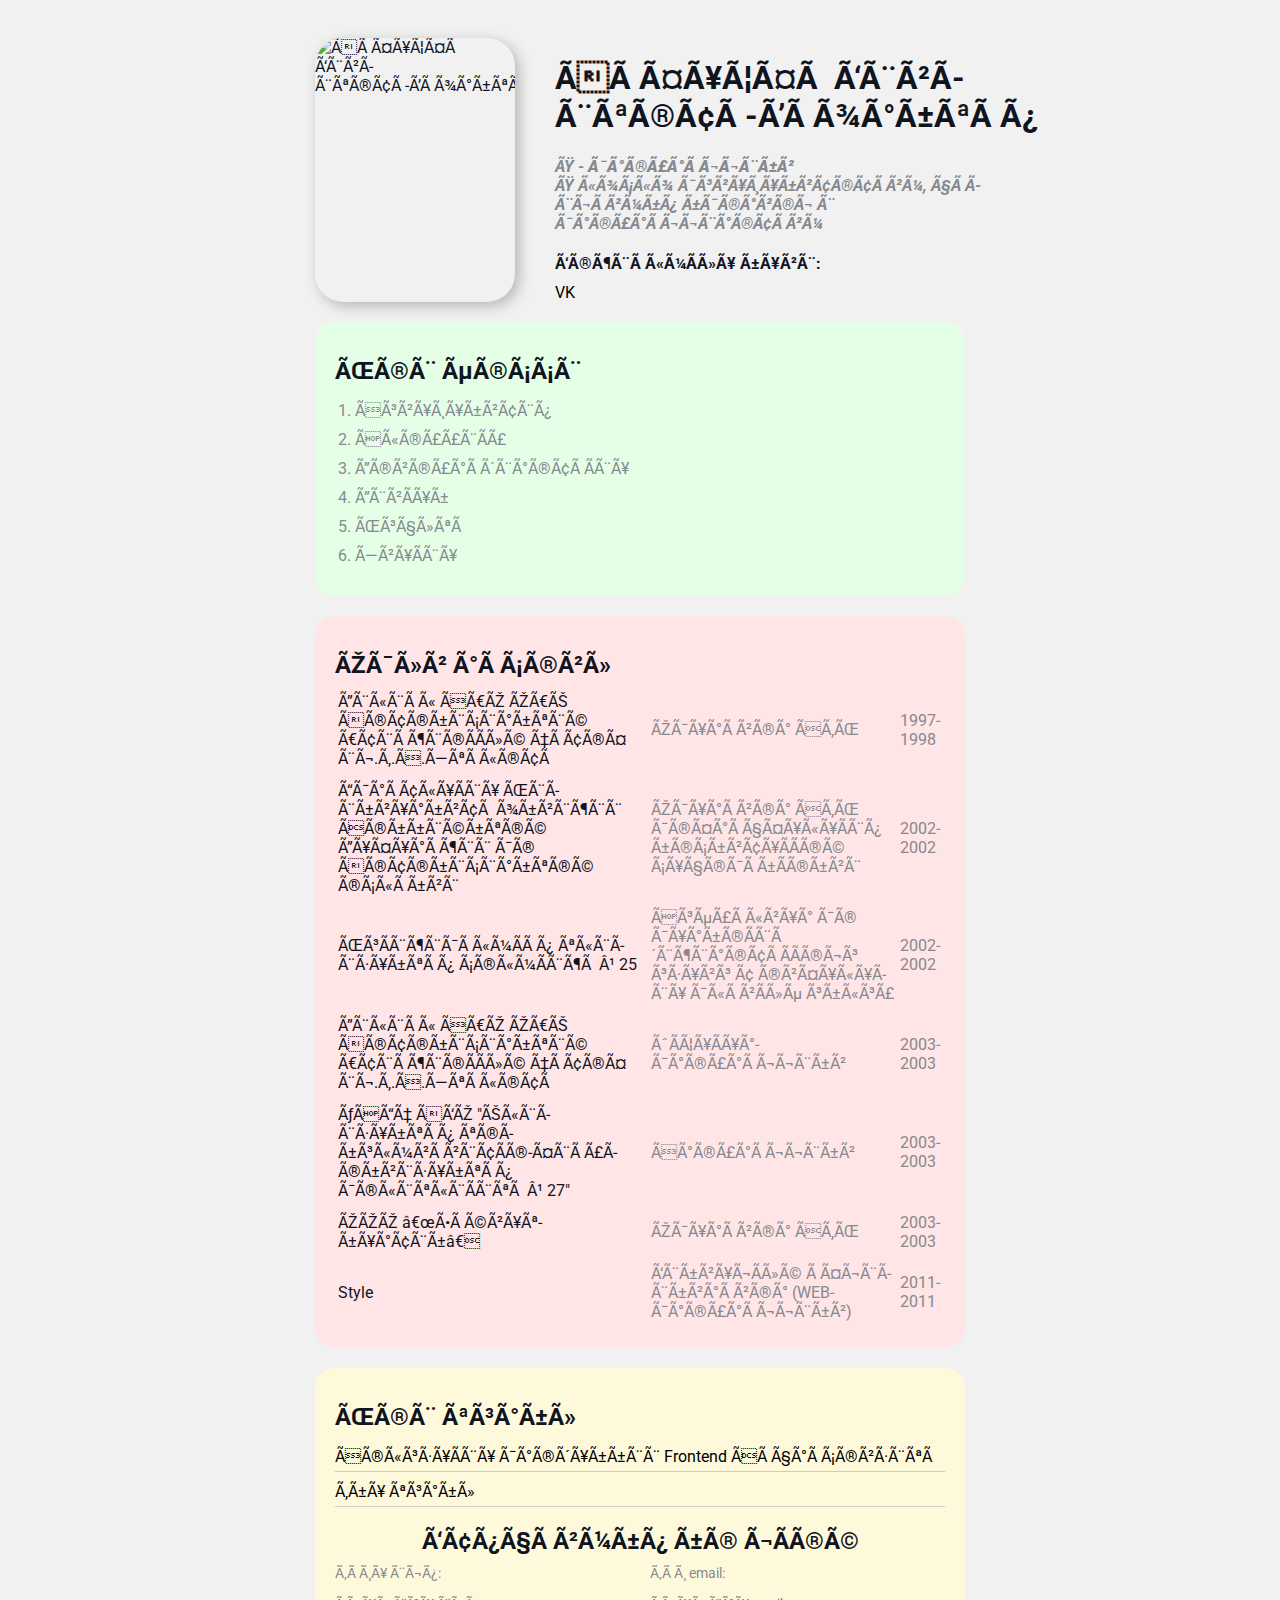
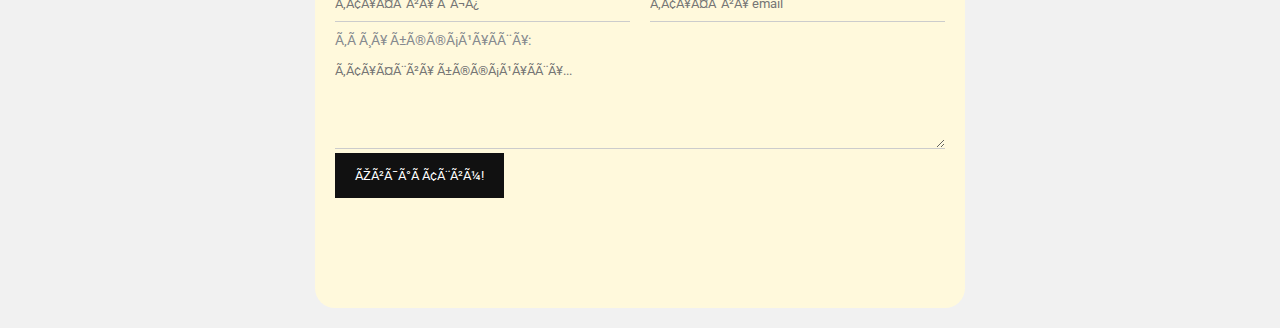
==== index.html @ e72a319d "Update and rename Resume 1.html to index.html" ====
<!DOCTYPE html>
<html lang="ru">
<head>
<meta charset="windows 1251">
<meta http-equiv="X-UA-Compatible" content="IE=edge">
<meta name="viewport" content="width=device-width, initial-scale=1.0">
<meta name="keywords" content="nadezhda, cv, resume">
<meta name="description" content="Ýòî ñàéò - ðåçþìå Íàäåæäû Ñèòíèêîâîé-Òàþðñêîé">
<link rel="stylesheet" href="styles.css">
<title>Nadezhda Resume</title>
</head>
<body>

<div class="container">

<div class="info">
<img src="avatar.jpg" alt="Íàäåæäà Ñèòíèêîâà-Òàþðñêàÿ" class="avatar">

<div class="info-text">
<h1>Íàäåæäà Ñèòíèêîâà-Òàþðñêàÿ</h1>

<p>ß - <strong>ïðîãðàììèñò</strong></p>
<p>ß ëþáëþ <em>ïóòåøåñòâîâàòü, çàíèìàòüñÿ ñïîðòîì è ïðîãðàììèðîâàòü</em></p>
<h4>Ñîöèàëüíûå ñåòè:</h4>
<a href="https://vk.com/id548844210" target="_blank">VK</a>
</div>
</div>

<div class="card bg-green">
<h2>Ìîè õîááè</h2>

<ol class="list">
   <li>Ïóòåøåñòâèÿ</li>
   <li>Áëîããèíã</li>
   <li>Ôîòîãðàôèðîâàíèå</li>
   <li>Ôèòíåñ</li>
   <li>Ìóçûêà</li>
   <li>×òåíèå</li>
</ol>
</div>

<div class="card bg-red">
<h2>Îïûò ðàáîòû</h2>
<table class="table">
   <!-- <thead>
      <tr>
         <th>Íàçâàíèå</th>
         <th>Äîëæíîñòü</th>
         <th>Ãîä</th>
      </tr>
   </thead> -->
   <tbody>
   <tr>
      <td>Ôèëèàë ÏÀÎ ÎÀÊ Íîâîñèáèðñêèé Àâèàöèîííûé Çàâîä èì.Â.Ï.×êàëîâà</td>
      <td>Îïåðàòîð ÝÂÌ</td>
      <td>1997-1998</td>
   </tr>
   <tr>
      <td>Óïðàâëåíèå Ìèíèñòåðñòâà þñòèöèè Ðîññèéñêîé Ôåäåðàöèè ïî Íîâîñèáèðñêîé îáëàñòè</td>
      <td>Îïåðàòîð ÝÂÌ ïîäðàçäåëåíèÿ ñîáñòâåííîé áåçîïàñíîñòè</td>
      <td>2002-2002</td>
   </tr>
   <tr>
      <td>Ìóíèöèïàëüíàÿ êëèíè÷åñêàÿ áîëüíèöà ¹ 25</td>
      <td>Áóõãàëòåð ïî ïåðñîíèôèöèðîâàííîìó ó÷åòó â îòäåëåíèå ïëàòíûõ óñëóã</td>
      <td>2002-2002</td>
   </tr>
   <tr>
      <td>Ôèëèàë ÏÀÎ ÎÀÊ Íîâîñèáèðñêèé Àâèàöèîííûé Çàâîä èì.Â.Ï.×êàëîâà</td>
      <td>Èíæåíåð-ïðîãðàììèñò</td>
      <td>2003-2003</td>
   </tr>
   <tr>
      <td>ÃÁÓÇ ÍÑÎ "Êëèíè÷åñêàÿ êîíñóëüòàòèâíî-äèàãíîñòè÷åñêàÿ ïîëèêëèíèêà ¹ 27"</td>
      <td>Ïðîãðàììèñò</td>
      <td>2003-2003</td>
   </tr>
   <tr>
      <td>ÎÎÎ “Õàéòåê-ñåðâèñ”</td>
      <td>Îïåðàòîð ÝÂÌ</td>
      <td>2003-2003</td>
   </tr>
   <tr>
      <td>Style</td>
      <td>Ñèñòåìíûé àäìèíèñòðàòîð (WEB-ïðîãðàììèñò)</td>
      <td>2011-2011</td>
   </tr>
   </tbody>
</table>
</div>

<div class="card bg-yellow">
<h2>Ìîè êóðñû</h2>
<ul class="link-list">
<li>
   <a href="https://vladilen.ru/junior">
   Ïîëó÷åíèå ïðîôåññèè Frontend Ðàçðàáîò÷èêà</a>
</li>
<li>
   <a href="https://vladilen.ru/courses">
   Âñå êóðñû</a>
</li>
</ul>

<form action="/" class="form">
<h2>Ñâÿçàòüñÿ ñî ìíîé</h2>

<div class="form-row">

   <div class="form-group">
      <label for="name">Âàøå èìÿ:</label>
      <input type="text" id="name" placeholder="Ââåäèòå èìÿ">
   </div>

   <div class="form-group">
      <label for="email">Âàø email:</label>
      <input type="email" id="email" placeholder="Ââåäèòå email">
   </div>
</div>

<div class="form-group">
   <label for="message">Âàøå ñîîáùåíèå:</label>
   <textarea id="message" cols="20" rows="5"
   placeholder="Ââåäèòå ñîîáùåíèå..."></textarea>
</div>

   <input class="btn" type="submit" value="Îòïðàâèòü!">
</form>

<br>
<br>
<br>
<br>
<br>

</div>
</body>
</html>
---- styles.css ----
@import url('https://fonts.googleapis.com/css2?family=Roboto:ital,wght@0,100;0,300;0,400;0,500;0,700;0,900;1,100;1,300;1,400;1,500;1,700;1,900&display=swap');

body {
   font-family: 'Roboto', sans-serif;
   font-size: 16px;
   font-weight: normal;
   background: #f1f1f1;
   color: #0f141e;
}

a {
color: #000;
text-decoration: none;
}

a:hover {
text-decoration: underline;
}

a:active {
color: blue;
}

a:visited {
color: grey;
}

.container {
   max-width: 650px;
   margin: auto;
   padding-top: 30px;
}

.avatar {
   width: 200px;
   border-radius: 28px;
   box-shadow: 4px 4px 14px rgba(0, 0, 0, .25);
}

.info {
   margin-bottom: 20px;
   display: flex;
}

.info-text {
   margin-left: 40px;
}

.info-text p {
   font-style: italic;
   font-weight: bold;
   color: #86898f;
   margin: 0;
}

.info-text h4 {
   margin-bottom: 10px;
}

@media (max-width: 650px) {
   .info {
      display: block;
      text-align: center;
   }
}

.card {
   /* border: 1px solid black; */
   border-radius: 20px;
   /* background: #fff; */
   padding: 15px 20px;
   margin-bottom: 20px;
}

.card h2 {
   margin-bottom: 10px;
}

.bg-yellow {
   background: #fff9dc;
}

.bg-red {
   background: #ffe5e5;
}

.bg-green {
   background: #e5ffe7;
}

.btn {
   background: #111;
   padding: 15px 20px;
   color: #fff;
   border: none;
   font-family: inherit;
   cursor: pointer;
}

.btn:hover {
   opacity: 0.8;
}

.list {
   padding: 0 20px;
}

.list li{
   color: #86898f;
   margin-bottom: 10px;
}

.link-list {
   list-style: none;
   padding: 0;
}

.link-list li{
   margin-bottom: 10px;
   border-bottom: 1px solid #ccc;
   padding-bottom: 5px;
}

.table {
   width: 100%;
   display: flex;
}

.table td {
   padding-bottom: 10px;
}

.table td:nth-child(2),
.table td:nth-child(3) {
   color: #86898f;
}

.form h2 {
   text-align: center;
}

.form-row {
   margin-bottom: 10px;
   display: flex;
}

.form-row .form-group {
   margin-right: 20px;
   width: 50%;
   /* display: inline-block; */
   /* width: calc(50% - 20px); */
}

.form-row .form-group:last-child {
   margin-right: 0;
}

@madia (max-width: 650px) {
   .form-row {
      display: block;
   }

   .form-row, form-group {
      width: 100%;
      margin-right: 0;
      margin-bottom: 10px;
   }
}

.form-group label {
   display: block;
   font-size: 14px;
   color: #86898f;
}

.form-group input,
 .form-group textarea {
   width: 100%;
   box-sizing: border-box;
   border: none;
   background: transparent;
   border-bottom: 1px solid #ccc;
   color: #000;
   padding: 15px 0 10px;
   outline: none;
   font-family: inherit;
}
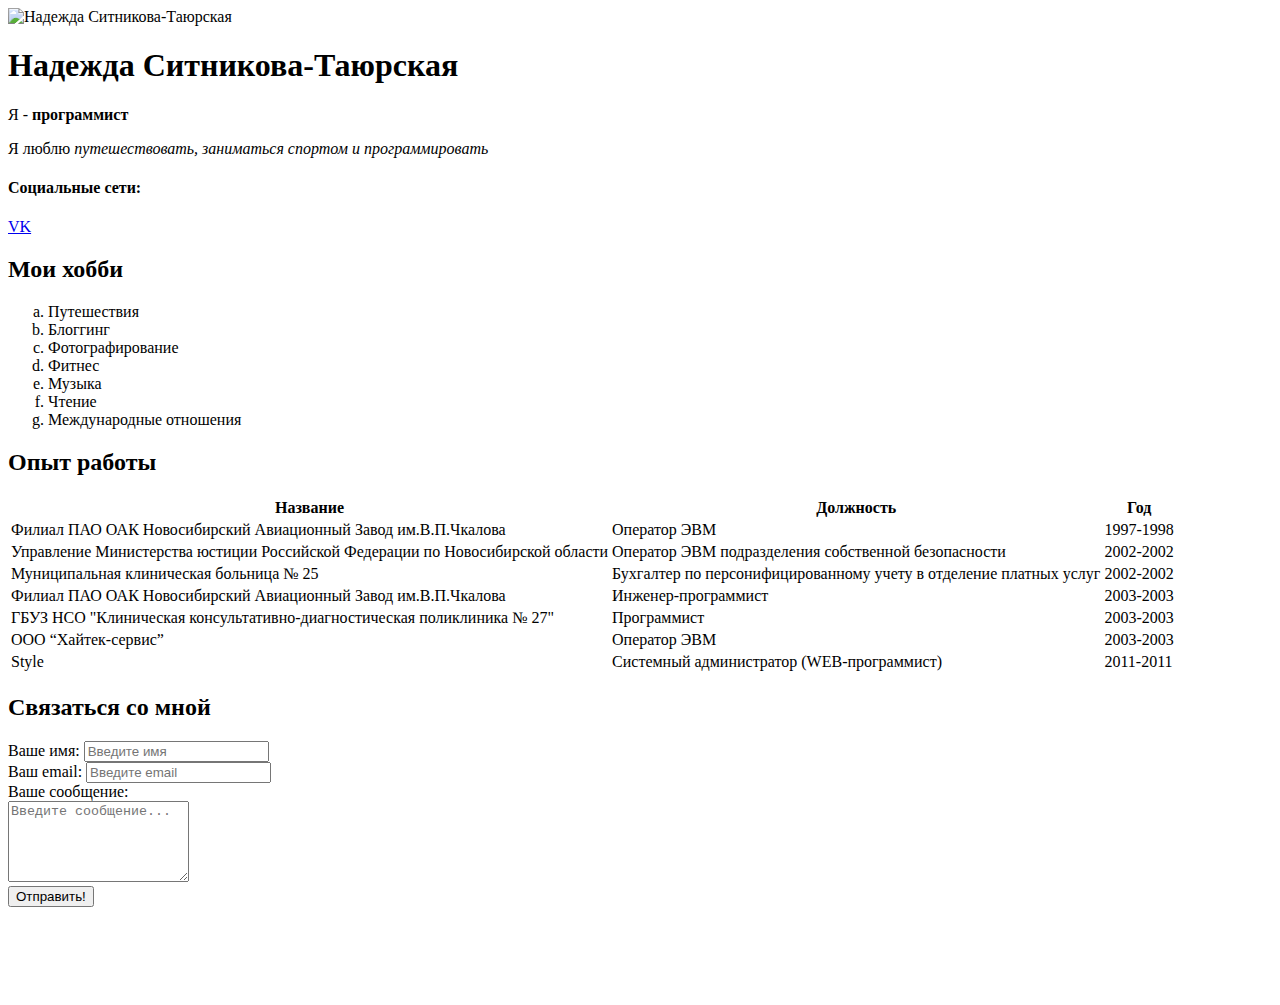
==== commit 37896332: "Update index.html" ====
--- a/index.html
+++ b/index.html
@@ -1,130 +1,100 @@
 <!DOCTYPE html>
 <html lang="ru">
 <head>
-<meta charset="windows 1251">
+<meta charset="UTF-8">
 <meta http-equiv="X-UA-Compatible" content="IE=edge">
 <meta name="viewport" content="width=device-width, initial-scale=1.0">
 <meta name="keywords" content="nadezhda, cv, resume">
-<meta name="description" content="Ýòî ñàéò - ðåçþìå Íàäåæäû Ñèòíèêîâîé-Òàþðñêîé">
-<link rel="stylesheet" href="styles.css">
+<meta name="description" content="Это сайт - резюме Надежды Ситниковой-Таюрской">
 <title>Nadezhda Resume</title>
 </head>
 <body>
+<img src="avatar.jpg" alt="Надежда Ситникова-Таюрская" width="200">
+<h1>Надежда Ситникова-Таюрская</h1>
+<p>Я - <strong>программист</strong></p>
+<p>Я люблю <em>путешествовать, заниматься спортом и программировать</em></p>
+<h4>Социальные сети:</h4>
+<a href="https://vk.com/id548844210" target="_blank">VK</a>
 
-<div class="container">
+<h2>Мои хобби</h2>
 
-<div class="info">
-<img src="avatar.jpg" alt="Íàäåæäà Ñèòíèêîâà-Òàþðñêàÿ" class="avatar">
-
-<div class="info-text">
-<h1>Íàäåæäà Ñèòíèêîâà-Òàþðñêàÿ</h1>
-
-<p>ß - <strong>ïðîãðàììèñò</strong></p>
-<p>ß ëþáëþ <em>ïóòåøåñòâîâàòü, çàíèìàòüñÿ ñïîðòîì è ïðîãðàììèðîâàòü</em></p>
-<h4>Ñîöèàëüíûå ñåòè:</h4>
-<a href="https://vk.com/id548844210" target="_blank">VK</a>
-</div>
-</div>
-
-<div class="card bg-green">
-<h2>Ìîè õîááè</h2>
-
-<ol class="list">
-   <li>Ïóòåøåñòâèÿ</li>
-   <li>Áëîããèíã</li>
-   <li>Ôîòîãðàôèðîâàíèå</li>
-   <li>Ôèòíåñ</li>
-   <li>Ìóçûêà</li>
-   <li>×òåíèå</li>
+<ol type="a">
+   <li>Путешествия</li>
+   <li>Блоггинг</li>
+   <li>Фотографирование</li>
+   <li>Фитнес</li>
+   <li>Музыка</li>
+   <li>Чтение</li>
+   <li>Международные отношения</li>
 </ol>
-</div>
-
-<div class="card bg-red">
-<h2>Îïûò ðàáîòû</h2>
-<table class="table">
-   <!-- <thead>
+<h2>Опыт работы</h2>
+<table>
+   <thead>
       <tr>
-         <th>Íàçâàíèå</th>
-         <th>Äîëæíîñòü</th>
-         <th>Ãîä</th>
+         <th>Название</th>
+         <th>Должность</th>
+         <th>Год</th>
       </tr>
-   </thead> -->
+   </thead>
    <tbody>
    <tr>
-      <td>Ôèëèàë ÏÀÎ ÎÀÊ Íîâîñèáèðñêèé Àâèàöèîííûé Çàâîä èì.Â.Ï.×êàëîâà</td>
-      <td>Îïåðàòîð ÝÂÌ</td>
+      <td>Филиал ПАО ОАК Новосибирский Авиационный Завод им.В.П.Чкалова</td>
+      <td>Оператор ЭВМ</td>
       <td>1997-1998</td>
    </tr>
    <tr>
-      <td>Óïðàâëåíèå Ìèíèñòåðñòâà þñòèöèè Ðîññèéñêîé Ôåäåðàöèè ïî Íîâîñèáèðñêîé îáëàñòè</td>
-      <td>Îïåðàòîð ÝÂÌ ïîäðàçäåëåíèÿ ñîáñòâåííîé áåçîïàñíîñòè</td>
+      <td>Управление Министерства юстиции Российской Федерации по Новосибирской области</td>
+      <td>Оператор ЭВМ подразделения собственной безопасности</td>
       <td>2002-2002</td>
    </tr>
    <tr>
-      <td>Ìóíèöèïàëüíàÿ êëèíè÷åñêàÿ áîëüíèöà ¹ 25</td>
-      <td>Áóõãàëòåð ïî ïåðñîíèôèöèðîâàííîìó ó÷åòó â îòäåëåíèå ïëàòíûõ óñëóã</td>
+      <td>Муниципальная клиническая больница № 25</td>
+      <td>Бухгалтер по персонифицированному учету в отделение платных услуг</td>
       <td>2002-2002</td>
    </tr>
    <tr>
-      <td>Ôèëèàë ÏÀÎ ÎÀÊ Íîâîñèáèðñêèé Àâèàöèîííûé Çàâîä èì.Â.Ï.×êàëîâà</td>
-      <td>Èíæåíåð-ïðîãðàììèñò</td>
+      <td>Филиал ПАО ОАК Новосибирский Авиационный Завод им.В.П.Чкалова</td>
+      <td>Инженер-программист</td>
       <td>2003-2003</td>
    </tr>
    <tr>
-      <td>ÃÁÓÇ ÍÑÎ "Êëèíè÷åñêàÿ êîíñóëüòàòèâíî-äèàãíîñòè÷åñêàÿ ïîëèêëèíèêà ¹ 27"</td>
-      <td>Ïðîãðàììèñò</td>
+      <td>ГБУЗ НСО "Клиническая консультативно-диагностическая поликлиника № 27"</td>
+      <td>Программист</td>
       <td>2003-2003</td>
    </tr>
    <tr>
-      <td>ÎÎÎ “Õàéòåê-ñåðâèñ”</td>
-      <td>Îïåðàòîð ÝÂÌ</td>
+      <td>ООО “Хайтек-сервис”</td>
+      <td>Оператор ЭВМ</td>
       <td>2003-2003</td>
    </tr>
    <tr>
       <td>Style</td>
-      <td>Ñèñòåìíûé àäìèíèñòðàòîð (WEB-ïðîãðàììèñò)</td>
+      <td>Системный администратор (WEB-программист)</td>
       <td>2011-2011</td>
    </tr>
    </tbody>
 </table>
+
+<h2>Связаться со мной</h2>
+<form action="/">
+<div>
+   <label for="name">Ваше имя:</label>
+   <input type="text" id="name" placeholder="Введите имя">
 </div>
 
-<div class="card bg-yellow">
-<h2>Ìîè êóðñû</h2>
-<ul class="link-list">
-<li>
-   <a href="https://vladilen.ru/junior">
-   Ïîëó÷åíèå ïðîôåññèè Frontend Ðàçðàáîò÷èêà</a>
-</li>
-<li>
-   <a href="https://vladilen.ru/courses">
-   Âñå êóðñû</a>
-</li>
-</ul>
-
-<form action="/" class="form">
-<h2>Ñâÿçàòüñÿ ñî ìíîé</h2>
-
-<div class="form-row">
-
-   <div class="form-group">
-      <label for="name">Âàøå èìÿ:</label>
-      <input type="text" id="name" placeholder="Ââåäèòå èìÿ">
-   </div>
-
-   <div class="form-group">
-      <label for="email">Âàø email:</label>
-      <input type="email" id="email" placeholder="Ââåäèòå email">
-   </div>
+<div>
+   <label for="email">Ваш email:</label>
+   <input type="email" id="email" placeholder="Введите email">
 </div>
 
-<div class="form-group">
-   <label for="message">Âàøå ñîîáùåíèå:</label>
+<div>
+   <label for="message">Ваше сообщение:</label>
+   <br>
    <textarea id="message" cols="20" rows="5"
-   placeholder="Ââåäèòå ñîîáùåíèå..."></textarea>
+   placeholder="Введите сообщение..."></textarea>
 </div>
 
-   <input class="btn" type="submit" value="Îòïðàâèòü!">
+   <input type="submit" value="Отправить!">
 </form>
 
 <br>
@@ -133,6 +103,6 @@
 <br>
 <br>
 
-</div>
 </body>
 </html>
+
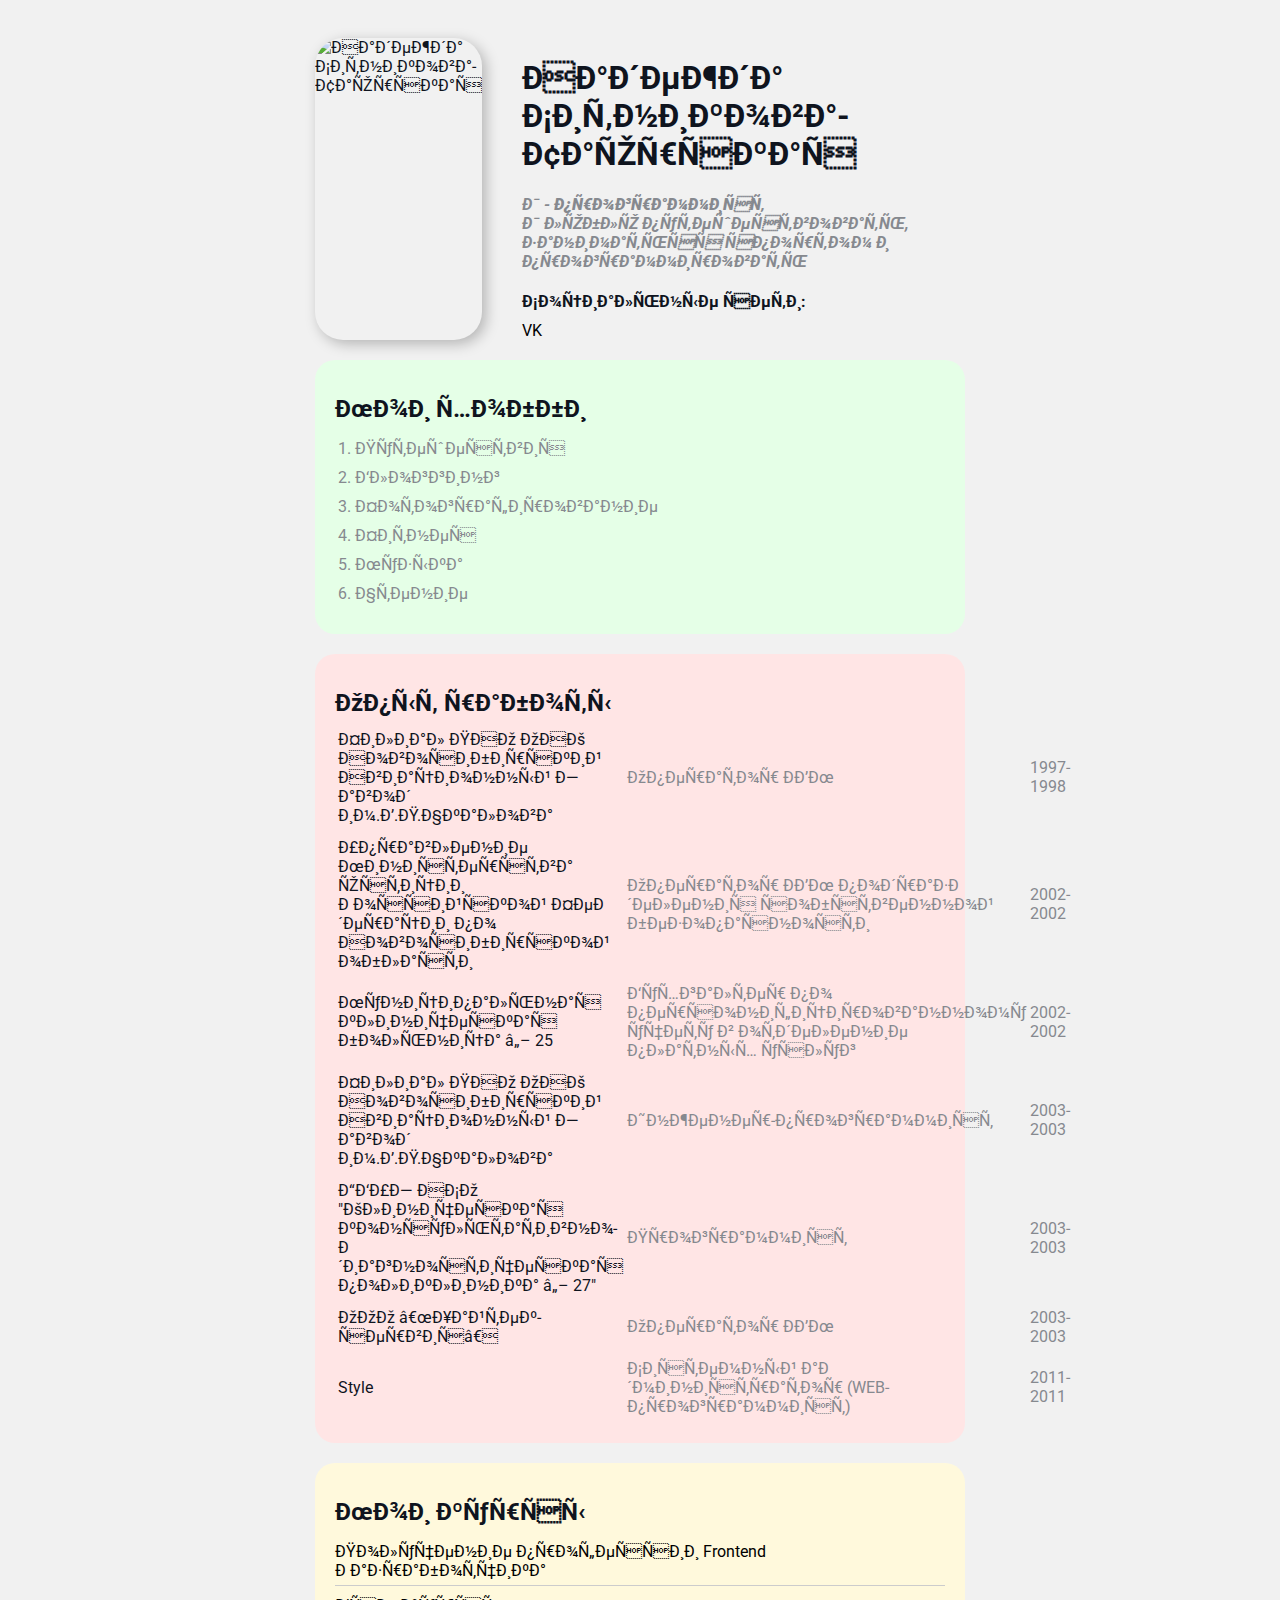
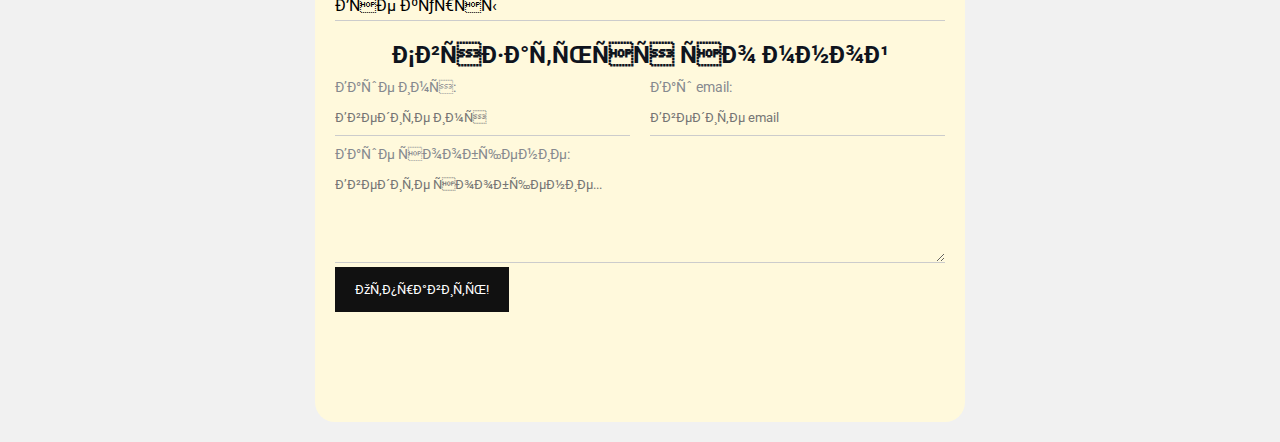
==== commit 566a103c: "Update index.html" ====
--- a/index.html
+++ b/index.html
@@ -1,41 +1,54 @@
 <!DOCTYPE html>
 <html lang="ru">
 <head>
-<meta charset="UTF-8">
+<meta charset="windows 1251">
 <meta http-equiv="X-UA-Compatible" content="IE=edge">
 <meta name="viewport" content="width=device-width, initial-scale=1.0">
 <meta name="keywords" content="nadezhda, cv, resume">
 <meta name="description" content="Это сайт - резюме Надежды Ситниковой-Таюрской">
+<link rel="stylesheet" href="styles.css">
 <title>Nadezhda Resume</title>
 </head>
 <body>
-<img src="avatar.jpg" alt="Надежда Ситникова-Таюрская" width="200">
+
+<div class="container">
+
+<div class="info">
+<img src="avatar.jpg" alt="Надежда Ситникова-Таюрская" class="avatar">
+
+<div class="info-text">
 <h1>Надежда Ситникова-Таюрская</h1>
+
 <p>Я - <strong>программист</strong></p>
 <p>Я люблю <em>путешествовать, заниматься спортом и программировать</em></p>
 <h4>Социальные сети:</h4>
 <a href="https://vk.com/id548844210" target="_blank">VK</a>
+</div>
+</div>
 
+<div class="card bg-green">
 <h2>Мои хобби</h2>
 
-<ol type="a">
+<ol class="list">
    <li>Путешествия</li>
    <li>Блоггинг</li>
    <li>Фотографирование</li>
    <li>Фитнес</li>
    <li>Музыка</li>
    <li>Чтение</li>
-   <li>Международные отношения</li>
 </ol>
+</div>
+
+<div class="card bg-red">
 <h2>Опыт работы</h2>
-<table>
-   <thead>
+<table class="table">
+   <!-- <thead>
       <tr>
          <th>Название</th>
          <th>Должность</th>
          <th>Год</th>
       </tr>
-   </thead>
+   </thead> -->
    <tbody>
    <tr>
       <td>Филиал ПАО ОАК Новосибирский Авиационный Завод им.В.П.Чкалова</td>
@@ -74,27 +87,44 @@
    </tr>
    </tbody>
 </table>
-
-<h2>Связаться со мной</h2>
-<form action="/">
-<div>
-   <label for="name">Ваше имя:</label>
-   <input type="text" id="name" placeholder="Введите имя">
 </div>
 
-<div>
-   <label for="email">Ваш email:</label>
-   <input type="email" id="email" placeholder="Введите email">
+<div class="card bg-yellow">
+<h2>Мои курсы</h2>
+<ul class="link-list">
+<li>
+   <a href="https://vladilen.ru/junior">
+   Получение профессии Frontend Разработчика</a>
+</li>
+<li>
+   <a href="https://vladilen.ru/courses">
+   Все курсы</a>
+</li>
+</ul>
+
+<form action="/" class="form">
+<h2>Связаться со мной</h2>
+
+<div class="form-row">
+
+   <div class="form-group">
+      <label for="name">Ваше имя:</label>
+      <input type="text" id="name" placeholder="Введите имя">
+   </div>
+
+   <div class="form-group">
+      <label for="email">Ваш email:</label>
+      <input type="email" id="email" placeholder="Введите email">
+   </div>
 </div>
 
-<div>
+<div class="form-group">
    <label for="message">Ваше сообщение:</label>
-   <br>
    <textarea id="message" cols="20" rows="5"
    placeholder="Введите сообщение..."></textarea>
 </div>
 
-   <input type="submit" value="Отправить!">
+   <input class="btn" type="submit" value="Отправить!">
 </form>
 
 <br>
@@ -103,6 +133,6 @@
 <br>
 <br>
 
+</div>
 </body>
 </html>
-
--- a/styles.css
+++ b/styles.css
@@ -0,0 +1,188 @@
+@import url('https://fonts.googleapis.com/css2?family=Roboto:ital,wght@0,100;0,300;0,400;0,500;0,700;0,900;1,100;1,300;1,400;1,500;1,700;1,900&display=swap');
+
+body {
+   font-family: 'Roboto', sans-serif;
+   font-size: 16px;
+   font-weight: normal;
+   background: #f1f1f1;
+   color: #0f141e;
+}
+
+a {
+color: #000;
+text-decoration: none;
+}
+
+a:hover {
+text-decoration: underline;
+}
+
+a:active {
+color: blue;
+}
+
+a:visited {
+color: grey;
+}
+
+.container {
+   max-width: 650px;
+   margin: auto;
+   padding-top: 30px;
+}
+
+.avatar {
+   width: 200px;
+   border-radius: 28px;
+   box-shadow: 4px 4px 14px rgba(0, 0, 0, .25);
+}
+
+.info {
+   margin-bottom: 20px;
+   display: flex;
+}
+
+.info-text {
+   margin-left: 40px;
+}
+
+.info-text p {
+   font-style: italic;
+   font-weight: bold;
+   color: #86898f;
+   margin: 0;
+}
+
+.info-text h4 {
+   margin-bottom: 10px;
+}
+
+@media (max-width: 650px) {
+   .info {
+      display: block;
+      text-align: center;
+   }
+}
+
+.card {
+   /* border: 1px solid black; */
+   border-radius: 20px;
+   /* background: #fff; */
+   padding: 15px 20px;
+   margin-bottom: 20px;
+}
+
+.card h2 {
+   margin-bottom: 10px;
+}
+
+.bg-yellow {
+   background: #fff9dc;
+}
+
+.bg-red {
+   background: #ffe5e5;
+}
+
+.bg-green {
+   background: #e5ffe7;
+}
+
+.btn {
+   background: #111;
+   padding: 15px 20px;
+   color: #fff;
+   border: none;
+   font-family: inherit;
+   cursor: pointer;
+}
+
+.btn:hover {
+   opacity: 0.8;
+}
+
+.list {
+   padding: 0 20px;
+}
+
+.list li{
+   color: #86898f;
+   margin-bottom: 10px;
+}
+
+.link-list {
+   list-style: none;
+   padding: 0;
+}
+
+.link-list li{
+   margin-bottom: 10px;
+   border-bottom: 1px solid #ccc;
+   padding-bottom: 5px;
+}
+
+.table {
+   width: 100%;
+   display: flex;
+}
+
+.table td {
+   padding-bottom: 10px;
+}
+
+.table td:nth-child(2),
+.table td:nth-child(3) {
+   color: #86898f;
+}
+
+.form h2 {
+   text-align: center;
+}
+
+.form-row {
+   margin-bottom: 10px;
+   display: flex;
+}
+
+.form-row .form-group {
+   margin-right: 20px;
+   width: 50%;
+   /* display: inline-block; */
+   /* width: calc(50% - 20px); */
+}
+
+.form-row .form-group:last-child {
+   margin-right: 0;
+}
+
+@madia (max-width: 650px) {
+   .form-row {
+      display: block;
+   }
+
+   .form-row, form-group {
+      width: 100%;
+      margin-right: 0;
+      margin-bottom: 10px;
+   }
+}
+
+.form-group label {
+   display: block;
+   font-size: 14px;
+   color: #86898f;
+}
+
+.form-group input,
+ .form-group textarea {
+   width: 100%;
+   box-sizing: border-box;
+   border: none;
+   background: transparent;
+   border-bottom: 1px solid #ccc;
+   color: #000;
+   padding: 15px 0 10px;
+   outline: none;
+   font-family: inherit;
+}
+
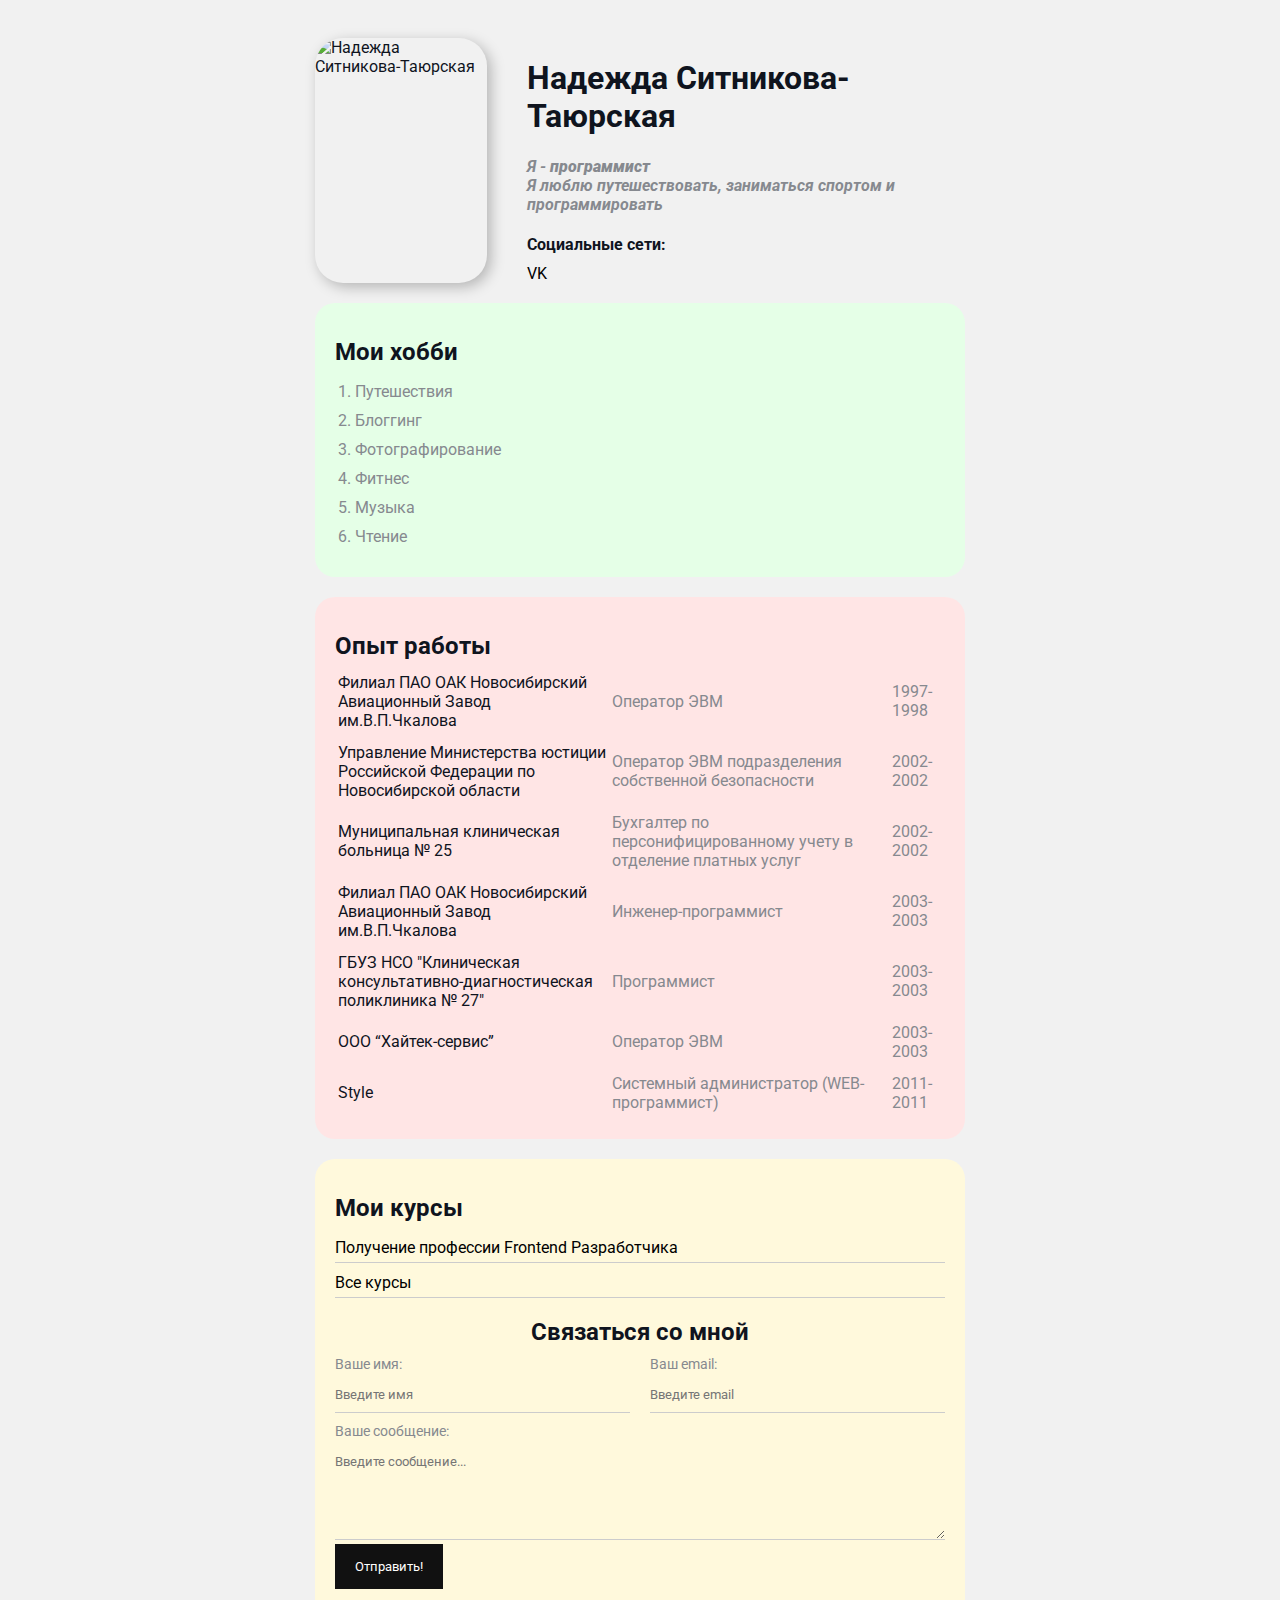
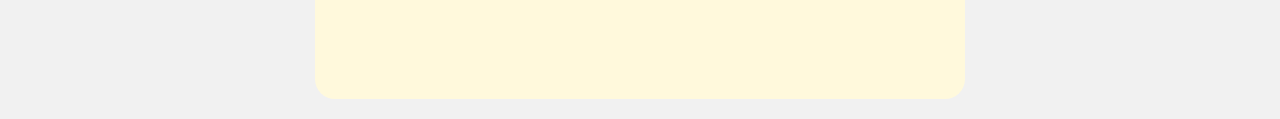
==== commit 239bee92: "Update index.html" ====
--- a/index.html
+++ b/index.html
@@ -1,7 +1,7 @@
 <!DOCTYPE html>
 <html lang="ru">
 <head>
-<meta charset="windows 1251">
+<meta charset="UTF-8">
 <meta http-equiv="X-UA-Compatible" content="IE=edge">
 <meta name="viewport" content="width=device-width, initial-scale=1.0">
 <meta name="keywords" content="nadezhda, cv, resume">
